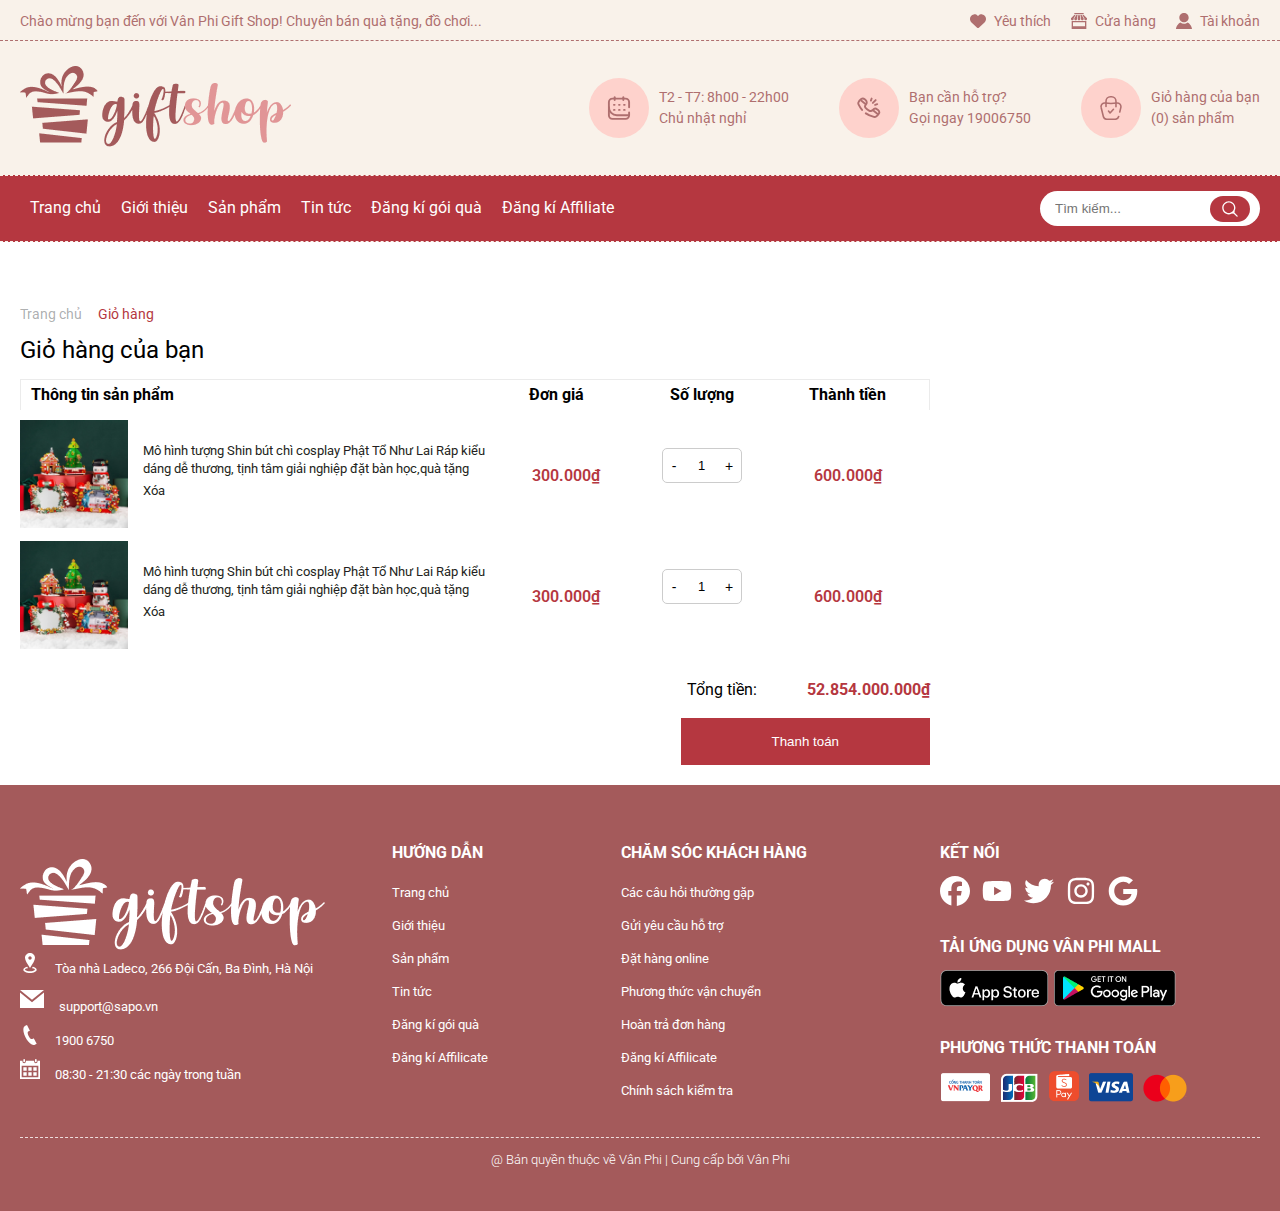
==== cart.html @ 2212b84e "cart + payment" ====
<!DOCTYPE html>
<html lang="en">
  <head>
    <meta charset="UTF-8" />
    <meta name="viewport" content="width=device-width, initial-scale=1.0" />
    <link rel="stylesheet" href="./assets/css/header.css" />
    <link rel="stylesheet" href="./assets/css/footer.css" />
    <link rel="stylesheet" href="./assets/css/reset.css" />
    <link rel="stylesheet" href="./assets/css/style.css" />
    <link rel="preconnect" href="https://fonts.googleapis.com" />
    <link rel="preconnect" href="https://fonts.gstatic.com" crossorigin />
    <link rel="stylesheet" href="./assets/css/detailproduct.css" />
    <link rel="stylesheet" href="./assets/css/cart.css" />
    <link
      href="https://fonts.googleapis.com/css2?family=Roboto:ital,wght@0,100;0,300;0,400;0,500;0,700;0,900;1,100;1,300;1,400;1,500;1,700;1,900&display=swap"
      rel="stylesheet"
    />
    <link rel="stylesheet" href="./assets/css/gioithieu.css" />

    <title>Giới thiệu</title>
  </head>
  <body>
    <header class="header">
      <div class="header__wrap-top">
        <div class="container">
          <div class="header__top">
            <div class="header__top-left">
              <p class="header__top-left--welcome">
                Chào mừng bạn đến với Vân Phi Gift Shop! Chuyên bán quà tặng, đồ
                chơi...
              </p>
            </div>

            <div class="header__top-right">
              <div class="header__top-right-list">
                <div class="header__top-right--item">
                  <svg
                    xmlns="http://www.w3.org/2000/svg"
                    viewBox="0 0 512 512"
                    class="header__top-right--icon"
                    fill="currentColor"
                  >
                    <path
                      d="M47.6 300.4L228.3 469.1c7.5 7 17.4 10.9 27.7 10.9s20.2-3.9 27.7-10.9L464.4 300.4c30.4-28.3 47.6-68 47.6-109.5v-5.8c0-69.9-50.5-129.5-119.4-141C347 36.5 300.6 51.4 268 84L256 96 244 84c-32.6-32.6-79-47.5-124.6-39.9C50.5 55.6 0 115.2 0 185.1v5.8c0 41.5 17.2 81.2 47.6 109.5z"
                    />
                  </svg>
                  <a href="#!" class="header__top-right--link">Yêu thích</a>
                </div>

                <div class="header__top-right--item">
                  <svg
                    xmlns="http://www.w3.org/2000/svg"
                    width="24"
                    height="24"
                    viewBox="0 0 24 24"
                    class="header__top-right--icon"
                    fill="currentColor"
                  >
                    <path
                      d="M10 9v-1.098l1.047-4.902h1.905l1.048 4.9v1.098c0 1.067-.933 2.002-2 2.002s-2-.933-2-2zm5 0c0 1.067.934 2 2.001 2s1.999-.833 1.999-1.9v-1.098l-2.996-5.002h-1.943l.939 4.902v1.098zm-10 .068c0 1.067.933 1.932 2 1.932s2-.865 2-1.932v-1.097l.939-4.971h-1.943l-2.996 4.971v1.097zm-4 2.932h22v12h-22v-12zm2 8h18v-6h-18v6zm1-10.932v-1.097l2.887-4.971h-2.014l-4.873 4.971v1.098c0 1.066.933 1.931 2 1.931s2-.865 2-1.932zm15.127-6.068h-2.014l2.887 4.902v1.098c0 1.067.933 2 2 2s2-.865 2-1.932v-1.097l-4.873-4.971zm-.127-3h-14v2h14v-2z"
                    ></path>
                  </svg>
                  <a href="#!" class="header__top-right--link">Cửa hàng</a>
                </div>

                <div class="header__top-right--item">
                  <svg
                    xmlns="http://www.w3.org/2000/svg"
                    width="24"
                    height="24"
                    viewBox="0 0 24 24"
                    class="header__top-right--icon"
                    fill="currentColor"
                  >
                    <path
                      d="M19 7.001c0 3.865-3.134 7-7 7s-7-3.135-7-7c0-3.867 3.134-7.001 7-7.001s7 3.134 7 7.001zm-1.598 7.18c-1.506 1.137-3.374 1.82-5.402 1.82-2.03 0-3.899-.685-5.407-1.822-4.072 1.793-6.593 7.376-6.593 9.821h24c0-2.423-2.6-8.006-6.598-9.819z"
                    ></path>
                  </svg>
                  <a href="#!" class="header__top-right--link">Tài khoản</a>
                </div>
              </div>
            </div>
          </div>
        </div>
      </div>

      <div class="header__wrap-middle">
        <div class="container">
          <div class="header__middle">
            <div class="header__middle-logo">
              <img src="./assets/images/logo.png" alt="" />
            </div>

            <div class="header__middle-list">
              <div class="header__middle-item">
                <div class="header__middle-item--icon">
                  <svg
                    xmlns="http://www.w3.org/2000/svg"
                    width="18"
                    height="19"
                    viewBox="0 0 18 19"
                    fill="none"
                  >
                    <path
                      d="M17 8.99976V4.87129C17 3.32489 15.7464 2.07129 14.2 2.07129H3.8C2.2536 2.07129 1 3.32489 1 4.87129V15.2713C1 16.8177 2.2536 18.0713 3.8 18.0713H14.2C15.7464 18.0713 17 16.8177 17 15.2713V14.0713V12.9998"
                      stroke="#af6f6f"
                      stroke-width="1.5"
                      stroke-linecap="round"
                    ></path>
                    <path
                      d="M5.57227 3.21418V0.928467"
                      stroke="#af6f6f"
                      stroke-width="1.5"
                      stroke-linecap="round"
                    ></path>
                    <path
                      d="M12.4277 3.21418V0.928467"
                      stroke="#af6f6f"
                      stroke-width="1.5"
                      stroke-linecap="round"
                    ></path>
                    <path
                      d="M16.4286 15.2142H7.28572C3.81422 15.2142 1 12.4 1 8.92847V8.92847"
                      stroke="#af6f6f"
                      stroke-width="1.5"
                      stroke-linecap="round"
                    ></path>
                    <path
                      d="M5 7H5.5"
                      stroke="#af6f6f"
                      stroke-width="1.5"
                      stroke-linecap="round"
                    ></path>
                    <path
                      d="M9 7H9.5"
                      stroke="#af6f6f"
                      stroke-width="1.5"
                      stroke-linecap="round"
                    ></path>
                    <path
                      d="M13 7H13.5"
                      stroke="#af6f6f"
                      stroke-width="1.5"
                      stroke-linecap="round"
                    ></path>
                    <path
                      d="M5 11H5.5"
                      stroke="#af6f6f"
                      stroke-width="1.5"
                      stroke-linecap="round"
                    ></path>
                    <path
                      d="M9 11H9.5"
                      stroke="#af6f6f"
                      stroke-width="1.5"
                      stroke-linecap="round"
                    ></path>
                    <path
                      d="M13 11H13.5"
                      stroke="#af6f6f"
                      stroke-width="1.5"
                      stroke-linecap="round"
                    ></path>
                  </svg>
                </div>
                <div class="header__middle-item--info">
                  <p class="header__middle-iten--info-t1">
                    T2 - T7: 8h00 - 22h00
                  </p>
                  <p class="header__middle-iten--info-t1">Chủ nhật nghỉ</p>
                </div>
              </div>

              <div class="header__middle-item">
                <div class="header__middle-item--icon">
                  <svg
                    xmlns="http://www.w3.org/2000/svg"
                    width="19"
                    height="17"
                    viewBox="0 0 19 17"
                    fill="none"
                  >
                    <path
                      d="M6.99927 12.7424C8.77131 13.9643 10.8602 14.8681 13.3654 15.5408C13.9747 15.7044 14.634 15.6225 15.1459 15.254C15.9483 14.6764 16.628 13.9696 17.2375 13.0663C17.8832 12.1091 17.5705 10.8422 16.6722 10.1163L16.0459 9.61024C15.0002 8.76537 13.4711 8.89649 12.5843 9.90707L12.5192 9.98135C11.7753 10.8291 10.5448 11.0909 9.56067 10.5391C8.31266 9.83934 7.45351 9.19702 6.81334 8.46692C6.14401 7.70356 6.32279 6.57572 6.99282 5.81211L7.0865 5.70535C8.02146 4.63981 7.88224 3.0139 6.77975 2.12308L6.10486 1.57775C5.29948 0.926995 4.15554 0.814309 3.32408 1.4327C2.20951 2.26165 1.48844 3.12803 1.10287 4.15677C0.920329 4.64382 0.994043 5.18274 1.21916 5.65148C2.03151 7.34296 2.94441 8.7899 3.99927 10.0286"
                      stroke="#af6f6f"
                      stroke-width="1.5"
                      stroke-linecap="round"
                    ></path>
                    <path
                      d="M3.06055 2.44849L7.18689 5.78264"
                      stroke="#af6f6f"
                      stroke-width="1.5"
                    ></path>
                    <path
                      d="M14.7832 2.24194L12.5672 4.44219"
                      stroke="#af6f6f"
                      stroke-width="1.5"
                      stroke-linecap="round"
                    ></path>
                    <path
                      d="M16 5.41504L14.3151 6.00008"
                      stroke="#af6f6f"
                      stroke-width="1.5"
                      stroke-linecap="round"
                    ></path>
                    <path
                      d="M11 2.67432L11.5992 1.00007"
                      stroke="#af6f6f"
                      stroke-width="1.5"
                      stroke-linecap="round"
                    ></path>
                    <path
                      d="M12.6875 10.2283L16.8138 13.5624"
                      stroke="#af6f6f"
                      stroke-width="1.5"
                    ></path>
                  </svg>
                </div>
                <div class="header__middle-item--info">
                  <p class="header__middle-iten--info-t1">Bạn cần hỗ trợ?</p>
                  <p class="header__middle-iten--info-t1">Gọi ngay 19006750</p>
                </div>
              </div>

              <div class="header__middle-item">
                <div class="header__middle-item--icon">
                  <svg
                    xmlns="http://www.w3.org/2000/svg"
                    viewBox="0 0 20.5 22.88"
                  >
                    <g id="Layer_2" data-name="Layer 2">
                      <g id="Layer_1-2" data-name="Layer 1">
                        <path
                          d="M5,6.68l-.12.74Zm10.55,0,.12.74Zm4.14,4.22.73.17h0Zm-1.37,8.85a.75.75,0,1,0-1.46-.36ZM3,19.58l.73-.18ZM.85,10.89l.73-.18Zm17,4.18a.74.74,0,0,0,.55.9.75.75,0,0,0,.91-.55Zm-13-7.65a31.78,31.78,0,0,0,10.79,0L15.4,6a30.5,30.5,0,0,1-10.31,0Zm9.47,14H6.19v1.5h8.13Zm-10.64-2-2.1-8.69-1.46.36,2.1,8.69Zm2.51,2a2.57,2.57,0,0,1-2.51-2l-1.46.36a4.08,4.08,0,0,0,4,3.12Zm10.64-2a2.58,2.58,0,0,1-2.51,2v1.5a4.08,4.08,0,0,0,4-3.12Zm-1.19-12a2.81,2.81,0,0,1,3.29,3.3l1.46.35A4.31,4.31,0,0,0,15.4,6ZM5.09,5.94a4.3,4.3,0,0,0-5,5.13l1.46-.36A2.8,2.8,0,0,1,4.85,7.42Zm13.84,4.79-1.05,4.34,1.46.35,1.05-4.34Z"
                          fill="#af6f6f"
                        ></path>
                        <path
                          d="M4.74,10.05a.75.75,0,0,0,1.5,0Zm.75-5.14h0Zm8.75,5.34a.75.75,0,0,0,1.5,0Zm-8-.2V4.91H4.74v5.14ZM9.64,1.5h1.19V0H9.64Zm1.19,0a3.41,3.41,0,0,1,3.41,3.41h1.5A4.91,4.91,0,0,0,10.83,0ZM6.24,4.91A3.41,3.41,0,0,1,9.64,1.5V0a4.9,4.9,0,0,0-4.9,4.91Zm8,0v5.34h1.5V4.91Z"
                          fill="#af6f6f"
                        ></path>
                        <path
                          class="zz"
                          d="M7.86,14.41l1.5,1.78,3.25-3.56"
                          fill="none"
                          stroke="#af6f6f"
                          stroke-linecap="round"
                          stroke-linejoin="round"
                          stroke-width="1.5"
                        ></path>
                      </g>
                    </g>
                  </svg>
                </div>
                <div class="header__middle-item--info">
                  <div class="header__middle-item--link">
                    <p class="header__middle-iten--info-t1">Giỏ hàng của bạn</p>
                    <p class="header__middle-iten--info-t1">(0) sản phẩm</p>
                  </div>
                </div>
              </div>
            </div>
          </div>
        </div>
      </div>

      <div class="header__wrap-menu">
        <div class="container">
          <div class="header__menu">
            <nav class="header__menu-left">
              <ul class="header__menu-list">
                <li>
                  <a href="./index.html" class="header__menu-link">Trang chủ</a>
                </li>
                <li>
                  <a href="#!" class="header__menu-link">Giới thiệu</a>
                </li>
                <li>
                  <a href="#!" class="header__menu-link">Sản phẩm</a>
                  <div class="header__menu-dropdown">
                    <div class="header__menu-dropdown-item">
                      <ul class="header__menu-wrap">
                        <li>Set quà tặng</li>
                        <li>Mèo thần tài</li>
                        <li>Móc khóa</li>
                        <li>Văn phòng phẩm</li>
                      </ul>
                    </div>
                    <div class="header__menu-dropdown-item">
                      <ul class="header__menu-wrap">
                        <li>Set quà tặng</li>
                        <li>Mèo thần tài</li>
                        <li>Móc khóa</li>
                        <li>Văn phòng phẩm</li>
                      </ul>
                    </div>
                    <div class="header__menu-dropdown-item">
                      <ul class="header__menu-wrap">
                        <li>Set quà tặng</li>
                        <li>Mèo thần tài</li>
                        <li>Móc khóa</li>
                        <li>Văn phòng phẩm</li>
                      </ul>
                    </div>
                    <div class="header__menu-dropdown-item">
                      <ul class="header__menu-wrap">
                        <li>Set quà tặng</li>
                        <li>Mèo thần tài</li>
                        <li>Móc khóa</li>
                        <li>Văn phòng phẩm</li>
                      </ul>
                    </div>
                  </div>
                </li>
                <li>
                  <a href="#!" class="header__menu-link">Tin tức</a>
                </li>
                <li>
                  <a href="#!" class="header__menu-link">Đăng kí gói quà</a>
                </li>
                <li>
                  <a href="#!" class="header__menu-link">Đăng kí Affiliate</a>
                </li>
              </ul>
            </nav>

            <div class="header__menu-right">
              <form action="" class="header__menu-search">
                <input
                  type="text"
                  placeholder="Tìm kiếm..."
                  class="header__menu-search-bar"
                />
                <span class="header__search-btn">
                  <button class="header__search-btn--icon">
                    <svg
                      xmlns="http://www.w3.org/2000/svg"
                      width="18"
                      height="18"
                      viewBox="0 0 18 18"
                      fill="none"
                    >
                      <path
                        fill-rule="evenodd"
                        clip-rule="evenodd"
                        d="M7.66667 1.75C4.39898 1.75 1.75 4.39898 1.75 7.66667C1.75 10.9344 4.39898 13.5833 7.66667 13.5833C10.9344 13.5833 13.5833 10.9344 13.5833 7.66667C13.5833 4.39898 10.9344 1.75 7.66667 1.75ZM0.25 7.66667C0.25 3.57055 3.57055 0.25 7.66667 0.25C11.7628 0.25 15.0833 3.57055 15.0833 7.66667C15.0833 11.7628 11.7628 15.0833 7.66667 15.0833C3.57055 15.0833 0.25 11.7628 0.25 7.66667Z"
                        fill="white"
                      ></path>
                      <path
                        fill-rule="evenodd"
                        clip-rule="evenodd"
                        d="M12.0244 12.0252C12.3173 11.7323 12.7921 11.7323 13.085 12.0252L17.5295 16.4697C17.8224 16.7625 17.8224 17.2374 17.5295 17.5303C17.2366 17.8232 16.7617 17.8232 16.4688 17.5303L12.0244 13.0859C11.7315 12.793 11.7315 12.3181 12.0244 12.0252Z"
                        fill="white"
                      ></path>
                      <path
                        fill-rule="evenodd"
                        clip-rule="evenodd"
                        d="M13.4904 10.918C13.9039 10.9426 14.2191 11.2977 14.1945 11.7112C14.1549 12.3767 14.0217 13.0217 13.5448 13.4941C13.0819 13.9527 12.4326 14.1079 11.7576 14.1891C11.3463 14.2385 10.9729 13.9452 10.9234 13.534C10.874 13.1227 11.1672 12.7492 11.5785 12.6998C12.204 12.6246 12.4068 12.5101 12.4892 12.4285C12.5576 12.3607 12.663 12.195 12.6971 11.6221C12.7218 11.2086 13.0769 10.8934 13.4904 10.918Z"
                        fill="white"
                      ></path>
                    </svg>
                  </button>
                </span>
              </form>
            </div>
          </div>
        </div>
      </div>
    </header>

    <main class="main">
      <section class="breadcrumbs">
        <div class="container">
          <ul class="breadcrumb">
            <li class="home">
              <a href="/index.html">Trang chủ</a>
              <i class="fa-solid fa-greater-than"></i>
            </li>
            <li class="home">
              <strong>
                <span>Giỏ hàng</span>
              </strong>
            </li>
          </ul>
        </div>
      </section>

      <div class="cart-layout">
        <div class="container">
          <h1 class="product-detail__title">Giỏ hàng của bạn</h1>

          <div class="cart-layout__main-content">
            <div class="cart-layout__main-content-left">
              <div class="cart-layout__header-info">
                <div class="cart-layout__header-info--1">
                  Thông tin sản phẩm
                </div>
                <div class="cart-layout__header-info--2">Đơn giá</div>
                <div class="cart-layout__header-info--3">Số lượng</div>
                <div class="cart-layout__header-info--4">Thành tiền</div>
              </div>

              <div class="cart-layout__item">
                <a href="" class="cart-layout__link">
                  <img src="./assets/images/product-1.png" alt="" />
                </a>

                <div class="cart-layout__item-info">
                  <div class="cart-layout__item-info--name">
                    <a href="#!"
                      >Mô hình tượng Shin bút chì cosplay Phật Tổ Như Lai Ráp
                      kiểu dáng dễ thương, tịnh tâm giải nghiệp đặt bàn học,quà
                      tặng</a
                    >
                    <a href="" class="cart-layout__item-remove">Xóa</a>
                  </div>
                  <div class="cart-layout__item-info--price">300.000₫</div>
                  <div class="cart-layout__item-info--form">
                    <div class="product-detail__form">
                      <div class="product-detail__form-group">
                        <div class="product-detail__form-quantity">
                          <div class="product-detail__form-quantity-control">
                            <button class="product-detail__form-btn1">-</button>
                            <input
                              type="text"
                              class="product-detail__form-mid"
                              value="1"
                            />
                            <button class="product-detail__form-btn2">+</button>
                          </div>
                        </div>
                      </div>
                    </div>
                  </div>
                  <div class="cart-layout__item-info--amount">600.000₫</div>
                </div>
              </div>

              <div class="cart-layout__item">
                <a href="" class="cart-layout__link">
                  <img src="./assets/images/product-1.png" alt="" />
                </a>

                <div class="cart-layout__item-info">
                  <div class="cart-layout__item-info--name">
                    <a href="#!"
                      >Mô hình tượng Shin bút chì cosplay Phật Tổ Như Lai Ráp
                      kiểu dáng dễ thương, tịnh tâm giải nghiệp đặt bàn học,quà
                      tặng</a
                    >
                    <a href="" class="cart-layout__item-remove">Xóa</a>
                  </div>
                  <div class="cart-layout__item-info--price">300.000₫</div>
                  <div class="cart-layout__item-info--form">
                    <div class="product-detail__form">
                      <div class="product-detail__form-group">
                        <div class="product-detail__form-quantity">
                          <div class="product-detail__form-quantity-control">
                            <button class="product-detail__form-btn1">-</button>
                            <input
                              type="text"
                              class="product-detail__form-mid"
                              value="1"
                            />
                            <button class="product-detail__form-btn2">+</button>
                          </div>
                        </div>
                      </div>
                    </div>
                  </div>
                  <div class="cart-layout__item-info--amount">600.000₫</div>
                </div>
              </div>

              <div class="cart-layout__bottom">
                <div class="cart-layout__sub-total">
                  <span>Tổng tiền:</span>
                  <div class="cart_layout__subtotal--total">52.854.000.000₫</div>
                </div>
  
                <div class="cart-layout--checkout">
                  <button>Thanh toán</button>
                </div>
              </div>
            </div>

            <div class="cart-layout__main-content-right">
              
            </div>
          </div>
        </div>
      </div>
    </main>

    <footer class="footer">
      <div class="mid-footer">
        <div class="container">
          <div class="footer__wrap">
            <div class="footer__left">
              <div class="footer__logo">
                <img src="./assets/images/logo-footer.webp" alt="" />
              </div>

              <div class="footer__contact">
                <ul class="footer_contact-list">
                  <li class="footer__contact-item">
                    <svg
                      xmlns="http://www.w3.org/2000/svg"
                      width="20"
                      height="20"
                      viewBox="0 0 24 24"
                      fill="currentColor"
                    >
                      <path
                        d="M12 0c-3.148 0-6 2.553-6 5.702 0 3.148 2.602 6.907 6 12.298 3.398-5.391 6-9.15 6-12.298 0-3.149-2.851-5.702-6-5.702zm0 8c-1.105 0-2-.895-2-2s.895-2 2-2 2 .895 2 2-.895 2-2 2zm8 12c0 2.209-3.581 4-8 4s-8-1.791-8-4c0-1.602 1.888-2.98 4.608-3.619l1.154 1.824c-.401.068-.806.135-1.178.242-3.312.949-3.453 2.109-.021 3.102 2.088.603 4.777.605 6.874-.001 3.619-1.047 3.164-2.275-.268-3.167-.296-.077-.621-.118-.936-.171l1.156-1.828c2.723.638 4.611 2.016 4.611 3.618z"
                      ></path>
                    </svg>
                    <a href="#!"
                      >Tòa nhà Ladeco, 266 Đội Cấn, Ba Đình, Hà Nội</a
                    >
                  </li>
                  <li class="footer__contact-item">
                    <svg
                      xmlns="http://www.w3.org/2000/svg"
                      width="24"
                      height="24"
                      viewBox="0 0 24 24"
                      fill="currentColor"
                    >
                      <path
                        d="M12 12.713l-11.985-9.713h23.97l-11.985 9.713zm0 2.574l-12-9.725v15.438h24v-15.438l-12 9.725z"
                      ></path>
                    </svg>
                    <a href="#!">support@sapo.vn</a>
                  </li>
                  <li class="footer__contact-item">
                    <svg
                      xmlns="http://www.w3.org/2000/svg"
                      width="20"
                      height="20"
                      viewBox="0 0 24 24"
                      fill="currentColor"
                    >
                      <path
                        d="M20 22.621l-3.521-6.795c-.008.004-1.974.97-2.064 1.011-2.24 1.086-6.799-7.82-4.609-8.994l2.083-1.026-3.493-6.817-2.106 1.039c-7.202 3.755 4.233 25.982 11.6 22.615.121-.055 2.102-1.029 2.11-1.033z"
                      ></path>
                    </svg>
                    <a href="#!">1900 6750</a>
                  </li>
                  <li class="footer__contact-item">
                    <svg
                      xmlns="http://www.w3.org/2000/svg"
                      width="20"
                      height="20"
                      viewBox="0 0 24 24"
                      fill="currentColor"
                    >
                      <path
                        d="M20 20h-4v-4h4v4zm-6-10h-4v4h4v-4zm6 0h-4v4h4v-4zm-12 6h-4v4h4v-4zm6 0h-4v4h4v-4zm-6-6h-4v4h4v-4zm16-8v22h-24v-22h3v1c0 1.103.897 2 2 2s2-.897 2-2v-1h10v1c0 1.103.897 2 2 2s2-.897 2-2v-1h3zm-2 6h-20v14h20v-14zm-2-7c0-.552-.447-1-1-1s-1 .448-1 1v2c0 .552.447 1 1 1s1-.448 1-1v-2zm-14 2c0 .552-.447 1-1 1s-1-.448-1-1v-2c0-.552.447-1 1-1s1 .448 1 1v2z"
                      ></path>
                    </svg>
                    <a href="#!">08:30 - 21:30 các ngày trong tuần</a>
                  </li>
                </ul>
              </div>
            </div>
            <div class="footer__right">
              <div class="footer__help">
                <h4 class="footer-title">Hướng dẫn</h4>
                <ul class="footer_help">
                  <li class="footer__help-item">
                    <a href="#!">Trang chủ</a>
                  </li>
                  <li class="footer__help-item">
                    <a href="#!">Giới thiệu</a>
                  </li>
                  <li class="footer__help-item">
                    <a href="#!">Sản phẩm</a>
                  </li>
                  <li class="footer__help-item">
                    <a href="#!">Tin tức</a>
                  </li>
                  <li class="footer__help-item">
                    <a href="#!">Đăng kí gói quà</a>
                  </li>
                  <li class="footer__help-item">
                    <a href="#!">Đăng kí Affilicate</a>
                  </li>
                </ul>
              </div>

              <div class="footer__help">
                <h4 class="footer-title">Chăm sóc khách hàng</h4>
                <ul class="footer_help">
                  <li class="footer__help-item">
                    <a href="#!">Các câu hỏi thường gặp</a>
                  </li>
                  <li class="footer__help-item">
                    <a href="#!">Gửi yêu cầu hỗ trợ</a>
                  </li>
                  <li class="footer__help-item">
                    <a href="#!">Đặt hàng online </a>
                  </li>
                  <li class="footer__help-item">
                    <a href="#!">Phương thức vận chuyển</a>
                  </li>
                  <li class="footer__help-item">
                    <a href="#!">Hoàn trả đơn hàng</a>
                  </li>
                  <li class="footer__help-item">
                    <a href="#!">Đăng kí Affilicate</a>
                  </li>
                  <li class="footer__help-item">
                    <a href="#!">Chính sách kiểm tra</a>
                  </li>
                </ul>
              </div>

              <div class="footer__connect">
                <div class="footer-title">Kết nối</div>
                <div class="footer-social">
                  <a href="#!"
                    ><svg
                      xmlns="http://www.w3.org/2000/svg"
                      viewBox="0 0 512 512"
                    >
                      <!--!Font Awesome Free 6.6.0 by @fontawesome - https://fontawesome.com License - https://fontawesome.com/license/free Copyright 2024 Fonticons, Inc.-->
                      <path
                        d="M512 256C512 114.6 397.4 0 256 0S0 114.6 0 256C0 376 82.7 476.8 194.2 504.5V334.2H141.4V256h52.8V222.3c0-87.1 39.4-127.5 125-127.5c16.2 0 44.2 3.2 55.7 6.4V172c-6-.6-16.5-1-29.6-1c-42 0-58.2 15.9-58.2 57.2V256h83.6l-14.4 78.2H287V510.1C413.8 494.8 512 386.9 512 256h0z"
                        fill="currentColor"
                      /></svg
                  ></a>
                  <a href="#!"
                    ><svg
                      xmlns="http://www.w3.org/2000/svg"
                      viewBox="0 0 576 512"
                    >
                      <!--!Font Awesome Free 6.6.0 by @fontawesome - https://fontawesome.com License - https://fontawesome.com/license/free Copyright 2024 Fonticons, Inc.-->
                      <path
                        d="M549.7 124.1c-6.3-23.7-24.8-42.3-48.3-48.6C458.8 64 288 64 288 64S117.2 64 74.6 75.5c-23.5 6.3-42 24.9-48.3 48.6-11.4 42.9-11.4 132.3-11.4 132.3s0 89.4 11.4 132.3c6.3 23.7 24.8 41.5 48.3 47.8C117.2 448 288 448 288 448s170.8 0 213.4-11.5c23.5-6.3 42-24.2 48.3-47.8 11.4-42.9 11.4-132.3 11.4-132.3s0-89.4-11.4-132.3zm-317.5 213.5V175.2l142.7 81.2-142.7 81.2z"
                        fill="currentColor"
                      /></svg
                  ></a>
                  <a href="#!"
                    ><svg
                      xmlns="http://www.w3.org/2000/svg"
                      viewBox="0 0 512 512"
                    >
                      <!--!Font Awesome Free 6.6.0 by @fontawesome - https://fontawesome.com License - https://fontawesome.com/license/free Copyright 2024 Fonticons, Inc.-->
                      <path
                        d="M459.4 151.7c.3 4.5 .3 9.1 .3 13.6 0 138.7-105.6 298.6-298.6 298.6-59.5 0-114.7-17.2-161.1-47.1 8.4 1 16.6 1.3 25.3 1.3 49.1 0 94.2-16.6 130.3-44.8-46.1-1-84.8-31.2-98.1-72.8 6.5 1 13 1.6 19.8 1.6 9.4 0 18.8-1.3 27.6-3.6-48.1-9.7-84.1-52-84.1-103v-1.3c14 7.8 30.2 12.7 47.4 13.3-28.3-18.8-46.8-51-46.8-87.4 0-19.5 5.2-37.4 14.3-53 51.7 63.7 129.3 105.3 216.4 109.8-1.6-7.8-2.6-15.9-2.6-24 0-57.8 46.8-104.9 104.9-104.9 30.2 0 57.5 12.7 76.7 33.1 23.7-4.5 46.5-13.3 66.6-25.3-7.8 24.4-24.4 44.8-46.1 57.8 21.1-2.3 41.6-8.1 60.4-16.2-14.3 20.8-32.2 39.3-52.6 54.3z"
                        fill="currentColor"
                      /></svg
                  ></a>
                  <a href="#!"
                    ><svg
                      xmlns="http://www.w3.org/2000/svg"
                      viewBox="0 0 448 512"
                    >
                      <!--!Font Awesome Free 6.6.0 by @fontawesome - https://fontawesome.com License - https://fontawesome.com/license/free Copyright 2024 Fonticons, Inc.-->
                      <path
                        d="M224.1 141c-63.6 0-114.9 51.3-114.9 114.9s51.3 114.9 114.9 114.9S339 319.5 339 255.9 287.7 141 224.1 141zm0 189.6c-41.1 0-74.7-33.5-74.7-74.7s33.5-74.7 74.7-74.7 74.7 33.5 74.7 74.7-33.6 74.7-74.7 74.7zm146.4-194.3c0 14.9-12 26.8-26.8 26.8-14.9 0-26.8-12-26.8-26.8s12-26.8 26.8-26.8 26.8 12 26.8 26.8zm76.1 27.2c-1.7-35.9-9.9-67.7-36.2-93.9-26.2-26.2-58-34.4-93.9-36.2-37-2.1-147.9-2.1-184.9 0-35.8 1.7-67.6 9.9-93.9 36.1s-34.4 58-36.2 93.9c-2.1 37-2.1 147.9 0 184.9 1.7 35.9 9.9 67.7 36.2 93.9s58 34.4 93.9 36.2c37 2.1 147.9 2.1 184.9 0 35.9-1.7 67.7-9.9 93.9-36.2 26.2-26.2 34.4-58 36.2-93.9 2.1-37 2.1-147.8 0-184.8zM398.8 388c-7.8 19.6-22.9 34.7-42.6 42.6-29.5 11.7-99.5 9-132.1 9s-102.7 2.6-132.1-9c-19.6-7.8-34.7-22.9-42.6-42.6-11.7-29.5-9-99.5-9-132.1s-2.6-102.7 9-132.1c7.8-19.6 22.9-34.7 42.6-42.6 29.5-11.7 99.5-9 132.1-9s102.7-2.6 132.1 9c19.6 7.8 34.7 22.9 42.6 42.6 11.7 29.5 9 99.5 9 132.1s2.7 102.7-9 132.1z"
                        fill="currentColor"
                      /></svg
                  ></a>
                  <a href="#!"
                    ><svg
                      xmlns="http://www.w3.org/2000/svg"
                      viewBox="0 0 488 512"
                    >
                      <!--!Font Awesome Free 6.6.0 by @fontawesome - https://fontawesome.com License - https://fontawesome.com/license/free Copyright 2024 Fonticons, Inc.-->
                      <path
                        d="M488 261.8C488 403.3 391.1 504 248 504 110.8 504 0 393.2 0 256S110.8 8 248 8c66.8 0 123 24.5 166.3 64.9l-67.5 64.9C258.5 52.6 94.3 116.6 94.3 256c0 86.5 69.1 156.6 153.7 156.6 98.2 0 135-70.4 140.8-106.9H248v-85.3h236.1c2.3 12.7 3.9 24.9 3.9 41.4z"
                        fill="currentColor"
                      /></svg
                  ></a>

                  <div class="footer-mobile">
                    <h4 class="footer-title">Tải ứng dụng Vân Phi MALL</h4>
                    <div class="footer-mobile-img">
                      <img src="./assets/images/img-app-store.webp" alt="" />
                      <img src="./assets/images/img-google-play.webp" alt="" />
                    </div>
                  </div>

                  <div class="footer-payment">
                    <h4 class="footer-title">Phương thức thanh toán</h4>
                    <div class="footer-payment-img">
                      <div class="footer-payment-item">
                        <img src="./assets/images/icon_payment_1.webp" alt="" />
                      </div>
                      <div class="footer-payment-item">
                        <img src="./assets/images/icon_payment_2.webp" alt="" />
                      </div>
                      <div class="footer-payment-item">
                        <img src="./assets/images/icon_payment_3.webp" alt="" />
                      </div>
                      <div class="footer-payment-item">
                        <img src="./assets/images/icon_payment_4.webp" alt="" />
                      </div>
                      <div class="footer-payment-item">
                        <img src="./assets/images/icon_payment_5.webp" alt="" />
                      </div>
                    </div>
                  </div>
                </div>
              </div>
            </div>
          </div>

          <div class="footer-copyright">
            @ Bản quyền thuộc về Vân Phi | Cung cấp bởi Vân Phi
          </div>
        </div>
      </div>
    </footer>
  </body>
</html>
---- assets/css/header.css ----
.header {
  background-color: #f9f2ea;
  width: 100%;
}

.header__wrap-top {
  height: 41px;
  border-bottom: 1px dashed var(--topbarcolortext);
}

.header__top {
  height: 41px;
  display: flex;
  justify-content: space-between;
  align-items: center;
  /* border-bottom: 1px dashed #af6f6f; */
}
.header__top-left--welcome {
  font-size: 1.4rem;
  color: var(--topbarcolortext);
}

.header__top-right--item {
  display: flex;
  align-items: center;
}

.header__top-right-list {
  height: 21px;
  display: flex;
  gap: 20px;
  align-items: center;
}

.header__top-right--icon {
  width: 16px;
  height: 16px;
  color: var(--topbarcolortext);
}

.header__top-right--link {
  display: block;
  margin-left: 8px;
  color: var(--topbarcolortext);
  font-size: 1.4rem;
  padding: 8px 0;
}

.header__middle {
  padding: 25px 0;
  display: flex;
  justify-content: space-between;
}

.header__middle-list {
  display: flex;
  align-items: center;
  gap: 50px;
}

.header__middle-item {
  display: flex;
  align-items: center;
}
.header__middle-item--icon {
  width: 60px;
  height: 60px;
  display: flex;
  align-items: center;
  justify-content: center;
  border-radius: 50%;
  background: #fed2cc;
  margin-right: 10px;
}
.header__middle-item--icon svg {
  width: 24px;
  height: 24px;
}

.header__middle-item--info {
  color: var(--topbarcolortext);
  font-size: 1.4rem;
}

.header__middle-item--link:hover {
  opacity: 0.7;
}
.header__middle-iten--info-t1 {
  line-height: 21px;
}

.header__wrap-menu {
  background: var(--maincolor);
  border-top: 1px dashed #f9f2ea;
  border-bottom: 1px dashed #f9f2ea;
  padding: 15px 0;
  height: 66.6px;
  display: flex;
  align-items: center;
}

.header__menu {
  display: flex;
  align-items: center;
  justify-content: space-between;
  position: relative;
}
.header__menu-list {
  display: flex;
  align-items: center;
}

.header__menu-link {
  color: #fff;
  padding: 10px 10px;
  height: 100%;
  font-size: 1.6rem;
  display: block;
  /* position: relative; */
}


.header__menu-link.header__dropdown {
  position: relative;
}


.header__menu-link:hover + .header__menu-dropdown,
.header__menu-dropdown:hover {
  opacity: 1;
  visibility: visible; 
}

.header__menu-dropdown {
  position: absolute;
  display: flex;
  width: 800px;
  background-color: #fff;
  opacity: 0;
  visibility: hidden;
  transition: .25s linear;
  font-weight: bold;
}

.header__menu-dropdown-item {
  width: 25%;
  padding: 10px;
}

.header__menu-wrap li {
  padding: 1.5rem;
}


.header__menu-link:hover {
  background: #d16c6c;
  border-radius: 8px;
  display: inline-block;
}

.header__menu-right {
  width: 220px;
}

.header__menu-search-bar {
  width: 100%;
  height: 35px;
  border-radius: 25px;
  padding-left: 15px;
  padding-right: 50px;
  border: initial;
}

.header__search-btn--icon {
  width: 40px;
  height: 26px;
  background-color: var(--maincolor);
  border: initial;
  border-radius: 25px;
  position: absolute;
  display: flex;
  align-items: center;
  justify-content: center;
  right: 10px;
  bottom: 4px;
}

.header__search-btn--icon svg {
  width: 16px;
  height: 16px;
}
---- assets/css/footer.css ----
.footer {
  background: #a45a5b;
}

.mid-footer {
  padding: 60px 0 30px;
}

.footer__contact-item {
  color: #fff;
  font-size: 1.3rem;
  margin-bottom: 12px;
  position: relative;
  /* padding-left: 30px; */
}

.footer__contact-item a {
  color: #fff;
  padding-left: 12px;
}

.footer__wrap {
  display: flex;
  justify-content: space-between;
  align-items: center;
}

.footer__right {
  display: flex;
  align-items: flex-start;
  justify-content: space-around;
  width: 33.33%;
  flex: 1;
}
.footer-title {
  font-size: 1.6rem;
  margin-bottom: 15px;
  position: relative;
  color: #fff;
  text-transform: uppercase;
  font-weight: 700;
}

.footer__help-item a {
  color: #fff;
  font-size: 1.3rem;
  padding: 10px 0;
  display: block;
}

.footer-social a {
  margin-right: 8px;
  display: inline-block;
}

.footer-social svg {
  width: 30px;
  height: 30px;
  color: #fff;
}

.footer-mobile {
  margin-top: 30px;
}

.footer-payment {
  margin-top: 30px;
}
.footer-payment-item {
  display: inline-block;
  margin-right: 6px;
}

.footer-copyright {
  border-top: 1px dashed rgba(255, 255, 255, 0.8);
  padding: 15px 0;
  color: #fff;
  text-align: center;
  font-weight: 300;
  margin-top: 30px;
  font-size: 1.3rem;
}
---- assets/css/style.css ----
:root {
  --maincolor: #b53740;
  --topbarcolortext: #af6f6f;
}
* {
  box-sizing: border-box;
}

html {
  font-size: 62.5%;
}

body {
  font-family: "Roboto", sans-serif;
  font-size: 1.6rem;
}

li {
  list-style: none;
}

/* common */
.container {
  width: 1240px;
  margin: 0 auto;
}

main {
  margin-top: 30px;
}

.main {
  margin-top: 30px;
}

a {
  text-decoration: none;
}

/* category */
.category {
  display: flex;
  justify-content: space-between;
}
.category-left {
  background: var(--maincolor);
  border-radius: 10px;
  margin-bottom: 20px;
  padding: 11px 15px 10px;
  width: 24%;
  height: 535px;
}

.category__heading {
  display: flex;
  align-items: center;
  width: 100%;
  padding: 11px 15px 10px;
  border-bottom: 1px dashed #e1e1e1;
}
.category__icon {
  width: 25px;
  height: 20px;
  margin-right: 10px;
}
.category__title {
  color: #fff;
  font-size: 2.3rem;
  font-weight: 700;
  /* padding: 11px 15px 10px; */
}

.category__item--link {
  display: block;
  padding: 12px 15px;
  font-size: 1.4rem;
  color: #fff;
  border-bottom: 1px dashed #e1e1e1;
}

.category-right {
  display: grid;
  gap: 10px;
  grid-template-columns: 445px 445px;
  grid-template-rows: 362px 244px;
}

.category_slider-1 {
  width: 900px;
  height: 362px;
  object-fit: cover;
  grid-column: 1 / 3;
  grid-row: 1 / 2;
  border-radius: 15px;
}
.category_slider-2 {
  grid-row: 2 / 3;
  grid-column: 1 / 2;
}
.category_slider-3 {
  grid-column: 2 / 3;
  grid-row: 2 / 3;
}

/* flashsale */
.flashsale {
  margin: 15px 0 20px;
  width: 900px;
  /* height: 532px; */
  padding: 20px;
  border-radius: 20px;
  background-color: var(--maincolor);
  float: right;
  /* margin-left: auto; */
}

.flashsale__title {
  font-weight: 700;
  font-size: 2.8rem;
  text-transform: uppercase;
  margin: 0 0 55px;
  padding: 25px 0 0;
}

.snowflake {
  width: 40px;
}

.flashsale__title a {
  color: #fff;
  text-align: center;
  display: block;
}

.flashsale__product {
  padding: 20px;
  border: 1px dashed #fff;
  border-radius: 20px;
}

.flashsale__product-list {
  display: flex;
  justify-content: space-between;
  align-items: center;
}

.flashsale__product-item {
  box-sizing: content-box;
  width: 172px;
  padding: 10px;
  background-color: #fff;
  border-radius: 10px;
  position: relative;
}

.flashsale__product-smart {
  position: absolute;
  top: 16px;
  left: 16px;
  font-size: 1.2rem;
  border-radius: 5px;
  color: #ffff;
  height: 24px;
  width: 50px;
  text-align: center;
  display: flex;
  align-items: center;
  justify-content: center;
  font-weight: bold;
  background: var(--maincolor);
}
.flashsale__product-thumb {
  width: 172px;
  height: 172px;
  object-fit: cover;
  cursor: pointer;
  margin-bottom: 15px;
  position: relative;
}

.flashsale__product-thumb:hover + .flashsale__product-like,
.flashsale__product-like:hover {
  opacity: 1;
}

.flashsale__product-like {
  position: absolute;
  color: var(--maincolor);
  top: 10px;
  left: 150px;
  width: 30px;
  height: 30px;
  background-color: #f6dee1;
  border-radius: 50%;
  text-align: center;
  display: flex;
  justify-content: center;
  align-items: center;
  opacity: 0;
  transition: 0.3s linear;
}
.flashsale__product-name a {
  font-size: 1.4rem;
  color: #3c3b3b;
  line-height: 21px;
}

.flashsale__product-name:hover a {
  color: var(--maincolor);
}

.flashsale__product-name {
  margin-bottom: 18px;
}

.flashsale__product-pricebox {
  display: flex;
  justify-content: space-between;
  align-items: center;
  margin-bottom: 10px;
}

.flashsale__product-pricebox-left {
  display: flex;
  flex-direction: column;
  gap: 10px;
}

.flashsale__product-pricebox span:first-child {
  color: #db5f5f;
  font-weight: 700;
  /* font-size: 1.6rem; */
}

.flashsale__product-pricebox span:last-child {
  color: #76809b;
  font-size: 1.2rem;
  text-decoration: line-through;
}

.flashsale__product-cart {
  color: var(--maincolor);
  width: 16px;
  height: 18px;
  display: block;
}

.flashsale__product-btn-cart {
  background: initial;
  box-shadow: 0 0 4px 0 var(--maincolor);
  width: 35px;
  height: 35px;
  display: inline-flex;
  border-radius: 100%;
  align-items: center;
  justify-content: center;
  margin-bottom: 5px;
  border: initial;
  cursor: pointer;
  transition: 0.3s;
}

.flashsale__product-btn-cart:hover {
  opacity: 0.7;
}

.flashsale__product-title-open {
  font-size: 1.2rem;
  margin: 0 0 3px;
}

.line {
  height: 9px;
  background: #dfdfdf;
  border-radius: 5px;
  position: relative;
  margin-top: 5px;
}
.line span {
  width: 62%;
  display: block;
  height: 9px;
  background-color: var(--maincolor);
  -webkit-animation: progress_bar_fill 2s linear infinite;
  animation: progress_bar_fill 2s linear infinite;
  background-image: linear-gradient(
    45deg,
    rgba(255, 255, 255, 0.15) 25%,
    transparent 25%,
    transparent 50%,
    rgba(255, 255, 255, 0.15) 50%,
    rgba(255, 255, 255, 0.15) 75%,
    transparent 75%,
    transparent
  );
  background-size: 40px 40px;
  border-radius: 5px;
}

@keyframes progress_bar_fill {
  0% {
    background-position: 0 0;
  }
  100% {
    background-position: 40px 0px;
  }
}

/* outstanding */

.outstanding {
  width: 910px;
  margin-bottom: 25px;
  padding: 20px;
  background: #fff3f3;
  border-radius: 20px;
  box-shadow: 0 4px 4px 0 rgba(0, 0, 0, 0.15);
  float: right;
}

.outstanding__heading {
  text-align: center;
  font-size: 2.8rem;
  font-weight: 700;
  line-height: 1;
  text-transform: uppercase;
  position: relative;
  padding-bottom: 10px;
  margin-bottom: 30px;
  color: #865545;
}

.outstanding__heading::before {
  content: "";
  position: absolute;
  border-bottom: 1px dashed #865545;
  width: 200px;
  bottom: 0;
  left: 50%;
  transform: translateX(-50%);
}

.outstanding__wrap {
  display: grid;
  gap: 15px;
  grid-template-columns: repeat(6, 1fr);
  text-align: center;
  overflow: auto;
}
.outstanding__item-title {
  font-size: 1.4rem;
  line-height: 20px;
  margin-top: 10px;
}

/* bestseller */
.bestseller {
  width: 910px;
  /* margin-bottom: 25px; */
  padding: 20px;
  background: #fff3f3;
  border-radius: 20px;
  height: 850px;
  float: right;
}

.bestseller__bottom {
  margin-top: 10px;
}

.bestseller__heading {
  text-align: center;
  font-size: 2.8rem;
  font-weight: 700;
  line-height: 1;
  text-transform: uppercase;
  position: relative;
  padding-bottom: 10px;
  margin-bottom: 30px;
  color: #865545;
}

.bestseller__heading::before {
  content: "";
  position: absolute;
  border-bottom: 1px dashed #865545;
  width: 200px;
  bottom: 0;
  left: 50%;
  transform: translateX(-50%);
}

.bestseller__wrap {
  display: grid;
  grid-template-columns: repeat(4, 1fr);
  text-align: center;
  gap: 10px;
  position: absolute;
  overflow: auto;
}

.bestseller__item-img {
  width: 100%;
  height: 183px;
  object-fit: cover;
}

.bestseller__item {
  position: relative;
  background: #fff;
  padding: 10px;
  border-radius: 10px;
  margin-bottom: 20px;
  box-shadow: 0 4px 4px 0 rgba(0, 0, 0, 0.15);
}

.bestseller__item-link:hover .bestseller__item-like,
.bestseller__item-like:hover {
  opacity: 1;
}

.bestseller__item-like {
  position: absolute;
  color: var(--maincolor);
  top: 10px;
  left: 160px;
  width: 30px;
  height: 30px;
  background-color: #f6dee1;
  border-radius: 50%;
  text-align: center;
  display: flex;
  justify-content: center;
  align-items: center;
  opacity: 0;
  transition: 0.3s linear;
}

.bestseller__item-name {
  color: #3c3b3b;
  overflow: hidden;
  width: 183px;
  text-align: left;
  font-size: 1.4rem;
  margin-top: 10px;
  line-height: 20px;
}

.bestseller__item-pricebox {
  display: flex;
  justify-content: space-between;
  align-items: flex-start;
  margin-top: 20px;
}

.bestseller__item-pricebox {
  padding-bottom: 20px;
}
.bestseller__item-price {
  color: #db5f5f;
  font-weight: 700;
}

.bestseller__item-btn-cart {
  background: initial;
  box-shadow: 0 0 4px 0 var(--maincolor);
  width: 35px;
  height: 35px;
  display: inline-flex;
  border-radius: 100%;
  align-items: center;
  justify-content: center;
  margin-bottom: 5px;
  border: initial;
  position: relative;
  cursor: pointer;
  z-index: 99;
  transition: 0.25s linear;
}

.bestseller__item-btn-cart:hover {
  opacity: 0.7;
}

.bestseller__bottom {
  text-align: center;
}

.bestseller-viewmore {
  background: var(--maincolor);
  height: 50px;
  width: 200px;
  font-size: 16px;
  font-weight: bold;
  display: inline-flex;
  align-items: center;
  justify-content: center;
  border-radius: 10px;
  border: none;
  cursor: pointer;
}

.bestseller-viewmore a {
  color: #fff;
}

.bestseller__bottom {
  width: 910px;
  float: right;
}

/* banner */
.banner {
  width: 910px;
  float: right;
  margin-top: 30px;
  display: grid;
  grid-template-columns: repeat(3, 1fr);
  float: right;
}

/* policy */
.policy {
  width: 290px;
  margin-bottom: 20px;
  background: #fff;
  padding: 25px 15px;
  border-radius: 10px;
  box-shadow: 0 4px 4px 0 rgba(0, 0, 0, 0.05);
}

.policy__item {
  border-bottom: 1px dashed #593529;
  text-align: center;
  padding-bottom: 30px;
  margin-bottom: 30px;
}

.policy__title {
  color: #443838;
  margin-top: 15px;
  font-size: 1.6rem;
}

.policy__info p {
  color: #707070;
  font-size: 1.4rem;
  margin-top: 15px;
}

/* aside banner */
.aside__banner {
  margin-bottom: 20px;
  background: #fff;
  padding: 15px;
  text-align: center;
  border-radius: 10px;
  box-shadow: 0 4px 4px 0 rgba(0, 0, 0, 0.05);
  width: 290px;
}

.aside__banner img {
  /* vertical-align: middle; */
  width: 260px;
}

/* aside blog */
.aside__blog {
  width: 290px;
  margin-bottom: 20px;
  border-radius: 10px;
  padding: 30px 20px;
  text-align: center;
  /* float: left; */
}

.aside__blog-wrap {
  margin-top: 50px;
}

.aside__blog-item {
  margin-bottom: 20px;
  padding-bottom: 20px;
  border-bottom: 1px dashed #865545;
}
.aside__blog-heading {
  font-size: 28px;
  font-weight: 700;
  line-height: 1;
  text-transform: uppercase;
  position: relative;
  padding-bottom: 10px;
  margin-bottom: 30px;
}
.aside__blog-heading::after {
  content: "";
  position: absolute;
  border-bottom: 1px dashed #865545;
  width: 200px;
  bottom: 0;
  left: 50%;
  transform: translateX(-50%);
}
.aside__blog-heading {
  color: #865545;
}

.aside__blog-thumb img {
  border-radius: 10px;
  max-width: 100%;
  max-height: 100%;
  width: 100%;
  margin-bottom: 10px;
  /* position: absolute; */
}

.aside__blog-title {
  text-align: center;
  line-height: 1.2;
  font-size: 1.5rem;
  margin: 0 0 8px;
}

.aside__blog-title a {
  color: #212529;
}

.aside__blog-post-time {
  font-size: 1.2rem;
  color: #8a8a8a;
}

.aside__blog-post-time--svg {
  color: #8a8a8a;
}

.cus__review-wrap {
  width: 290px;
  background-image: url("/assets/images/bg.webp");
  background-color: #fff;
  border-radius: 10px;
  padding: 20px 15px;
  background-position: center top;
  background-repeat: no-repeat;
  background-size: contain;
  box-shadow: 0 4px 4px 0 rgba(0, 0, 0, 0.05);
}

.cus__review-item {
  padding: 20px;
  margin-top: 20px;
}
.cus__review-thumb {
  text-align: center;
  position: relative;
  width: 75px;
  margin: auto;
}
.cus__review-thumb img {
  border-radius: 75px;
  overflow: hidden;
  background: #fff;
}

.cus__review-icon-quote svg {
  width: 12px;
}
.cus__review-icon-quote {
  color: #fff;
  width: 25px;
  height: 25px;
  background: #c1cadb;
  border-radius: 25px;
  position: absolute;
  top: 15px;
  right: -15px;
  display: flex;
  justify-content: center;
}

.cus__review-desc {
  margin-top: 20px;
  font-size: 13px;
  color: var(--topbarcolortext);
  font-weight: 400;
  text-align: justify;
  text-align-last: center;
  line-height: 20px;
}

.cus__review-namejob {
  text-align: center;
  color: var(--topbarcolortext);
  font-size: 15px;
  font-weight: bold;
  margin-top: 10px;
}
---- assets/css/detailproduct.css ----
:root {
  --pricecolor: #db5f5f;
  --oldcolor: #f6dee1;
}
* {
  box-sizing: border-box;
}

html {
  font-size: 62.5%;
}

body {
  font-family: "Roboto", sans-serif;
  font-size: 1.6rem;
}

.unit {
  vertical-align: super;
}
.breadcrumb {
  font-size: 14px;
  padding: 15px 0;
  width: 100%;
  text-align: left;
  display: flex;
  gap: 10px;
}

.main {
  padding: 20px 0;
}
.breadcrumb li > a {
  color: rgba(43, 47, 51, 0.4);
}
.breadcrumb li > i {
  font-size: 10px;
  padding: 0px 3px;
  color: rgba(43, 47, 51, 0.4);
}

.breadcrumb li strong span {
  color: var(--maincolor);
}

/* img-block */

.product-detail {
  display: flex;
  column-gap: 10px;
}
.product-detail__left {
  padding: 15px;
  box-shadow: 0 4px 4px 0 rgba(0, 0, 0, 0.3);
}
.product-detail__title {
  font-size: 24px;
  font-weight: 400;
  margin: 0 0 15px;
  line-height: 1.2;
}

.product-detail__img-block {
  display: flex;
  align-items: center;
}

.product-detail__img-block--left {
  display: flex;
  flex-direction: column;
  text-align: center;
}

.product-detail__img-block--left {
  font-size: 30px;
  color: gray;
}

.product-detail__img-block--left img {
  width: 104px;
  height: 114px;
  border-radius: 5px;
  margin: 5px;
  object-fit: cover;
  opacity: 0.5;
  border: 1px solid #f5f6f8;
  transition: 0.25s linear;
  padding: 10px 0;
}

.product-detail__img-block--left img:hover {
  border-color: var(--maincolor);
  cursor: pointer;
  opacity: 1;
}

.product-detail__img-block--right img {
  width: 660px;
  height: 660px;
  object-fit: cover;
  margin-left: 10px;
}

.product-detail__social {
  margin-top: 20px;
  display: flex;
  column-gap: 5px;
  align-items: center;
}
.product-detail__social svg {
  width: 24px;
  height: 24px;
}

.social-item svg {
  color: var(--maincolor);
}

.social-item svg:hover {
  color: #ff5e14;
}

/* productdetail right */
.product-detail__right {
  padding-left: 30px;
  box-shadow: 0 4px 4px 0 rgba(0, 0, 0, 0.3);
  flex: 1;
}

.product-detail__right {
  margin-top: 20px;
}

.product-detail__right-top span {
  color: #212529;
  font-size: 1.5rem;
  display: inline-block;
  margin-bottom: 10px;
}

.product-detail__right-top span strong {
  color: var(--maincolor);
}

.product-detail__rating {
  color: #ffbe00;
  margin: 15px 0;
  font-size: 1.6rem;
  display: flex;
  justify-content: flex-start;
  column-gap: 10px;
}

.product-detail__rating span {
  color: #80bb35;
}

.product-detail__price {
  margin-bottom: 15px;
}
.product-detail__price span {
  font-size: 30px;
  font-weight: 500;
  color: var(--pricecolor);
}

.product-detail__coupon-title {
  text-align: left;
  min-width: 100px;
  font-weight: 700;
}

.product-detail__coupon .product-detail__coupon-list span {
  display: inline-block;
  vertical-align: top;
  padding: 3px 7px;
  margin-bottom: 4px;
  background: var(--oldcolor);
  color: var(--maincolor);
  position: relative;
}

.product-detail__coupon .product-detail__coupon-list span::before {
  content: "";
  left: -3px;
  width: 6px;
  height: calc(100% - 5px);
  position: absolute;
  top: 2.5px;
  background-image: radial-gradient(#fff 2px, transparent 0);
  background-size: 6px 6px;
  background-position-x: -6px;
}

.product-detail__coupon .product-detail__coupon-list span::after {
  content: "";
  width: 6px;
  right: -3px;
  height: calc(100% - 5px);
  position: absolute;
  top: 2.5px;
  background-image: radial-gradient(#fff 2px, transparent 0);
  background-size: 6px 6px;
  background-position-x: -6px;
}

.product-detail__coupon {
  display: flex;
  padding-bottom: 10px;
  align-items: center;
  border-top: 1px solid rgba(43, 47, 51, 0.1);
  border-bottom: 1px solid rgba(43, 47, 51, 0.1);
  padding-top: 15px;
  margin-bottom: 20px;
  position: relative;
}

.product-detail__coupon-detail {
  position: absolute;
  top: 80%;
  left: 0;
  z-index: 99;
  background: #fff;
  border: 1px solid #ebebeb;
  padding: 15px;
  display: none;
}
.product-detail__coupon .product-detail__coupon-detail p {
  position: relative;
  padding-left: 15px;
  margin-bottom: 5px;
  display: flex;
  align-items: center;
}

.product-detail__coupon
  .product-detail__coupon-detail
  .product-detail__coupon-detail-title::before {
  content: "•";
  position: absolute;
  top: 0;
  left: 0;
  font-size: 30px;
  line-height: 24px;
}

.product-detail__coupon-detail b {
  font-weight: bolder;
}

.product-detail__coupon-copy {
  display: inline-block;
  color: #fff;
  width: 30%;
  display: flex;
  justify-content: center;
  align-items: center;
  font-size: 10px;
  cursor: pointer;
  background: var(--maincolor);
  padding: 7px 5px;
  border-radius: 5px;
}

.product-detail__coupon-list:hover + .product-detail__coupon-detail,
.product-detail__coupon-detail:hover {
  display: block;
}

/* form */
.product-detail__form-quantity label {
  min-width: 100px;
  font-weight: 700;
}
.product-detail__form-quantity {
  display: flex;
  align-items: center;
  margin-bottom: 20px;
}

.product-detail__form-quantity-control {
  width: 80px;
  margin-right: 10px;
  position: relative;
  display: flex;
  align-items: center;
}

.product-detail__form-btn1 {
  border: initial;
  width: 25px;
  position: absolute;
  left: 0;
  text-align: center;
  height: 35px;
  cursor: pointer;
  background: initial;
  padding: initial;
  font-size: 14px;
}

.product-detail__form-mid {
  width: 100%;
  height: 35px;
  border: 1px solid #ccc;
  text-align: center;
  font-size: 13px;
  border-radius: 5px;
}

.product-detail__form-btn2 {
  border: initial;
  width: 25px;
  position: absolute;
  right: 0;
  top: 0;
  text-align: center;
  height: 35px;
  cursor: pointer;
  background: initial;
  padding: initial;
  font-size: 14px;
}

.product-detail__button-buy {
  display: inline-block;
  margin-top: 10px;
  margin-right: 10px;
}
.product-detail__add-to-cart {
  border: 1px solid var(--maincolor);
  padding: 15px 18px;
  background: var(--maincolor);
  border-radius: 8px;
  color: #fff;
  font-size: 1.6rem;
}

.product-detail__add-to-cart:hover {
  color: var(--maincolor);
  background: var(--oldcolor);
}
.product-detail__button-buy-now {
  display: inline-block;
}

.product-detail__buy-now {
  border: 1px solid var(--maincolor);
  padding: 15px 18px;
  background: var(--oldcolor);
  border-radius: 8px;
  color: var(--maincolor);
  font-size: 1.6rem;
}

.product-detail__buy-now:hover {
  background: var(--maincolor);
  color: #fff;
}

.policy {
  margin-top: 50px;
  padding-left: 0;
  display: flex;
  flex-direction: column;
  align-items: flex-start;
}
.policy__item {
  display: flex;
  align-items: center;
  justify-content: center;
  border: none;
  margin-bottom: 0;
}

.policy__thumb img {
  width: 60px;
  height: 60px;
  margin-right: 10px;
}

.policy__title {
  margin: 0;
  font-weight: 700;
}
.policy__info {
  text-align: center;
  display: flex;
  flex-direction: column;
  align-items: center;
}

.policy__info p {
  margin-top: 5px;
}

/* about product */
.about-product {
  margin-top: 50px;
}
.about-product__section {
  display: flex;
}
.about-product__title {
  margin: 0 0 20px;
  border-bottom: 1px solid #f2f2f2;
  color: #303030;
  position: relative;
  padding-bottom: 15px;
  font-size: 2rem;
}

.about-product__title--active:hover {
  color: var(--maincolor);
}

.about-product__title::before {
  content: "";
  width: 66px;
  height: 2px;
  background: var(--maincolor);
  border-radius: 5px;
  position: absolute;
  left: 0;
  bottom: -1px;
}

.about-product__content p {
  text-align: left;
  color: #212529;
  line-height: 1.5;
  font-weight: 400;
}

/* blogbar */
.about-product__blogbar {
  width: 290px;
  padding: 15px;
  border-radius: 10px;
  box-shadow: 0 4px 4px 0 rgba(0, 0, 0, 0.05);
}
.about-product__blogbar-content {
  display: flex;
  flex-direction: column;
  row-gap: 10px;
}
.about-product__blogbar-news {
  display: flex;
}
.about-product-blogbar-link img {
  width: 100px;
  object-fit: cover;
  /* min-width: 100%; */
}

.about-product__blogbar-info a {
  text-align: left;
  line-height: 1.5;
  color: #231f20;
  overflow: hidden;
  display: -webkit-box;
  -webkit-line-clamp: 2;
  -webkit-box-orient: vertical;
  margin-left: 15px;
}

/* review product */
.review-product-content {
  background-color: rgba(128, 187, 53, 0.1);
  height: 130px;
  text-align: center;
  padding: 25px 0;
  border: 1px solid #c4cdd5;
}

.review-product-content p {
  color: #212b35;
  margin: 0 0 20px;
  font-size: 1.4rem;
}

.review-product__btn {
  color: #fff;
  background-color: #80bb35;
  cursor: pointer;
  border-radius: 3px;
  border: none;
  padding: 10px 20px;
  min-width: 180px;
  height: 35px;
  /* font-weight: 500; */
}
---- assets/css/cart.css ----
:root {
}
* {
  box-sizing: border-box;
}

html {
  font-size: 62.5%;
}

body {
  font-family: "Roboto", sans-serif;
  font-size: 1.6rem;
}

/* cart header-info */
.cart-layout__header-info {
  display: flex;
  padding: 7px 0;
  border: 1px solid #ebebeb;
  border-bottom: none;
  font-weight: bold;
}

.cart-layout__header-info .cart-layout__header-info--1 {
  width: 51%;
  text-align: left;
  padding-left: 10px;
}

.cart-layout__header-info .cart-layout__header-info--2 {
  width: 16%;
  text-align: center;
}
.cart-layout__header-info .cart-layout__header-info--3 {
  width: 16%;
  text-align: center;
}
.cart-layout__header-info .cart-layout__header-info--4 {
  width: 16%;
  text-align: center;
}

.cart-layout__main-content {
  display: flex;
  width: 910px;
}

.cart-layout__main-content-left {
  display: flex;
  flex-direction: column;
  row-gap: 10px;
}

.cart-layout__item {
  display: flex;
  align-items: center;
}
.cart-layout__item a img {
  width: 108px;
  height: 108px;
}

.cart-layout__item-info {
  display: flex;
  padding-left: 15px;
  padding-right: 10px;
  width: calc(100% - 110px);
  vertical-align: top;
}

.cart-layout__item-info--name {
  width: 50%;
  margin-bottom: 5px;
  /* font-size: 1.6rem; */
}
.cart-layout__item-info .cart-layout__item-info--name a {
  margin-bottom: 4px;
  font-size: 1.3rem;
  /* font-weight: 500; */
  line-height: 18px;
  display: block;
  color: #231f20;
}

.cart-layout__item-info--price {
  display: flex;
  width: 20%;
  align-items: center;
  justify-content: center;
  color: var(--maincolor);
  font-weight: 600;
}
.cart-layout__item-info--amount {
  display: flex;
  width: 20%;
  align-items: center;
  justify-content: center;
  color: var(--maincolor);
  font-weight: 600;
}

.cart-layout__item-info--form {
  display: flex;
  align-items: center;
  justify-content: center;
  width: 20%;
}

.cart-layout__item-remove {
  color: var(--maincolor);
}

.cart-layout__bottom {
  display: flex;
  flex-direction: column;
}
.cart-layout__sub-total {
  /* width: 50%; */
  display: flex;
  justify-content: flex-end;
  

  margin: 20px 0;
}
.cart-layout__sub-total span {
}

.cart_layout__subtotal--total {
  font-weight: bold;
  padding-left: 50px;
  color: var(--maincolor);
}

.cart-layout--checkout {
  width: 100%;
  display: flex;
  justify-content: flex-end;
}
.cart-layout--checkout button {
  background-color: var(--maincolor);
  color: #fff;
  text-align: center;
  padding: 15px 90px;
  border: 1px solid var(--maincolor);
}
---- assets/css/gioithieu.css ----
* {
  box-sizing: border-box;
}

html {
  font-size: 62.5%;
}

body {
  font-family: "Roboto", sans-serif;
  font-size: 1.6rem;
}

.page-title {
    margin-bottom: 12px;
}
.page-title a {
    font-size: 2.8rem;
    color: #212529;
    text-align: left;
}

.page-title a:hover {
    color: var(--maincolor)
}
.page-content {
    font-size: 1.4rem;
    min-height: 400px;
    text-align: left;
    color: #212529;
    line-height: 1.5;
}
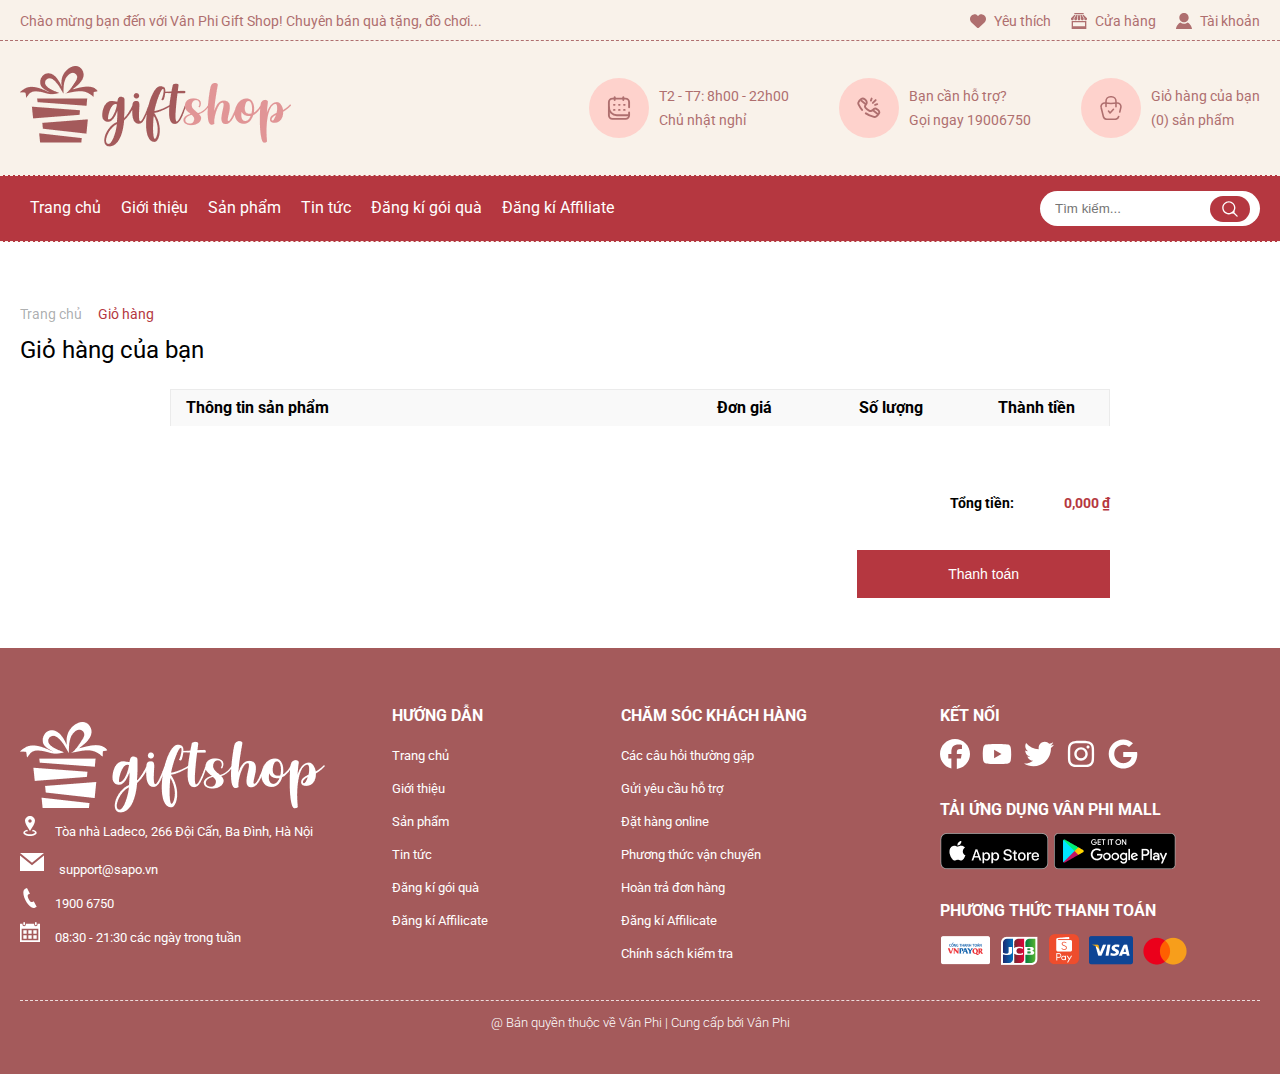
==== commit fed40a3d: "cart + detail product system" ====
--- a/cart.html
+++ b/cart.html
@@ -164,10 +164,10 @@
                   </svg>
                 </div>
                 <div class="header__middle-item--info">
-                  <p class="header__middle-iten--info-t1">
+                  <p class="header__middle-item--info-t1">
                     T2 - T7: 8h00 - 22h00
                   </p>
-                  <p class="header__middle-iten--info-t1">Chủ nhật nghỉ</p>
+                  <p class="header__middle-item--info-t1">Chủ nhật nghỉ</p>
                 </div>
               </div>
 
@@ -217,8 +217,8 @@
                   </svg>
                 </div>
                 <div class="header__middle-item--info">
-                  <p class="header__middle-iten--info-t1">Bạn cần hỗ trợ?</p>
-                  <p class="header__middle-iten--info-t1">Gọi ngay 19006750</p>
+                  <p class="header__middle-item--info-t1">Bạn cần hỗ trợ?</p>
+                  <p class="header__middle-item--info-t1">Gọi ngay 19006750</p>
                 </div>
               </div>
 
@@ -253,8 +253,8 @@
                 </div>
                 <div class="header__middle-item--info">
                   <div class="header__middle-item--link">
-                    <p class="header__middle-iten--info-t1">Giỏ hàng của bạn</p>
-                    <p class="header__middle-iten--info-t1">(0) sản phẩm</p>
+                    <p class="header__middle-item--info">Giỏ hàng của bạn</p>
+                    <p class="header__middle-item--info-t2">(0) sản phẩm</p>
                   </div>
                 </div>
               </div>
@@ -399,93 +399,23 @@
                 <div class="cart-layout__header-info--4">Thành tiền</div>
               </div>
 
-              <div class="cart-layout__item">
-                <a href="" class="cart-layout__link">
-                  <img src="./assets/images/product-1.png" alt="" />
-                </a>
-
-                <div class="cart-layout__item-info">
-                  <div class="cart-layout__item-info--name">
-                    <a href="#!"
-                      >Mô hình tượng Shin bút chì cosplay Phật Tổ Như Lai Ráp
-                      kiểu dáng dễ thương, tịnh tâm giải nghiệp đặt bàn học,quà
-                      tặng</a
-                    >
-                    <a href="" class="cart-layout__item-remove">Xóa</a>
-                  </div>
-                  <div class="cart-layout__item-info--price">300.000₫</div>
-                  <div class="cart-layout__item-info--form">
-                    <div class="product-detail__form">
-                      <div class="product-detail__form-group">
-                        <div class="product-detail__form-quantity">
-                          <div class="product-detail__form-quantity-control">
-                            <button class="product-detail__form-btn1">-</button>
-                            <input
-                              type="text"
-                              class="product-detail__form-mid"
-                              value="1"
-                            />
-                            <button class="product-detail__form-btn2">+</button>
-                          </div>
-                        </div>
-                      </div>
-                    </div>
-                  </div>
-                  <div class="cart-layout__item-info--amount">600.000₫</div>
-                </div>
-              </div>
-
-              <div class="cart-layout__item">
-                <a href="" class="cart-layout__link">
-                  <img src="./assets/images/product-1.png" alt="" />
-                </a>
-
-                <div class="cart-layout__item-info">
-                  <div class="cart-layout__item-info--name">
-                    <a href="#!"
-                      >Mô hình tượng Shin bút chì cosplay Phật Tổ Như Lai Ráp
-                      kiểu dáng dễ thương, tịnh tâm giải nghiệp đặt bàn học,quà
-                      tặng</a
-                    >
-                    <a href="" class="cart-layout__item-remove">Xóa</a>
-                  </div>
-                  <div class="cart-layout__item-info--price">300.000₫</div>
-                  <div class="cart-layout__item-info--form">
-                    <div class="product-detail__form">
-                      <div class="product-detail__form-group">
-                        <div class="product-detail__form-quantity">
-                          <div class="product-detail__form-quantity-control">
-                            <button class="product-detail__form-btn1">-</button>
-                            <input
-                              type="text"
-                              class="product-detail__form-mid"
-                              value="1"
-                            />
-                            <button class="product-detail__form-btn2">+</button>
-                          </div>
-                        </div>
-                      </div>
-                    </div>
-                  </div>
-                  <div class="cart-layout__item-info--amount">600.000₫</div>
-                </div>
+              <div id="cart-items-container">
+                <!-- Sản phẩm trong giỏ hàng sẽ được hiển thị ở đây -->
               </div>
 
               <div class="cart-layout__bottom">
                 <div class="cart-layout__sub-total">
                   <span>Tổng tiền:</span>
-                  <div class="cart_layout__subtotal--total">52.854.000.000₫</div>
-                </div>
-  
+                  <div class="cart_layout__subtotal--total">0₫</div>
+                </div>
+
                 <div class="cart-layout--checkout">
                   <button>Thanh toán</button>
                 </div>
               </div>
             </div>
 
-            <div class="cart-layout__main-content-right">
-              
-            </div>
+            <div class="cart-layout__main-content-right"></div>
           </div>
         </div>
       </div>
@@ -713,5 +643,7 @@
         </div>
       </div>
     </footer>
+
+    <script src="./js/cart.js"></script>
   </body>
 </html>
--- a/assets/css/header.css
+++ b/assets/css/header.css
@@ -61,6 +61,9 @@
 .header__middle-item {
   display: flex;
   align-items: center;
+}
+.header__middle-item--link {
+  color: var(--topbarcolortext);
 }
 .header__middle-item--icon {
   width: 60px;
@@ -85,10 +88,17 @@
 .header__middle-item--link:hover {
   opacity: 0.7;
 }
-.header__middle-iten--info-t1 {
-  line-height: 21px;
-}
-
+
+.header__middle-item--info {
+  display: flex;
+  flex-direction: column;
+  row-gap: 10px;
+  /* align-items: center; */
+  justify-content: center;
+}
+.header__middle-item--info-t2 {
+  margin-top: 10px;
+}
 .header__wrap-menu {
   background: var(--maincolor);
   border-top: 1px dashed #f9f2ea;
--- a/assets/css/detailproduct.css
+++ b/assets/css/detailproduct.css
@@ -63,6 +63,7 @@
 .product-detail__img-block {
   display: flex;
   align-items: center;
+  position: relative;
 }
 
 .product-detail__img-block--left {
@@ -94,6 +95,9 @@
   opacity: 1;
 }
 
+/* slide trượt */
+
+
 .product-detail__img-block--right img {
   width: 660px;
   height: 660px;
@@ -490,3 +494,31 @@
   height: 35px;
   /* font-weight: 500; */
 }
+
+
+.product-detail__img-block--right {
+  position: relative;
+  width: 660px;
+  height: 660px;
+  overflow: hidden;
+}
+
+.product-detail__img-block--right .main-image {
+  position: absolute;
+  width: 100%;
+  height: 100%;
+  object-fit: cover;
+  transition: transform 0.5s ease-in;
+}
+
+.product-detail__img-block--right .main-image.slide-left {
+  transform: translateX(-100%);
+}
+
+.product-detail__img-block--right .main-image.slide-right {
+  transform: translateX(100%);
+}
+
+.product-detail__img-block--right .main-image.show {
+  transform: translateX(0);
+}--- a/assets/css/cart.css
+++ b/assets/css/cart.css
@@ -16,16 +16,17 @@
 /* cart header-info */
 .cart-layout__header-info {
   display: flex;
-  padding: 7px 0;
+  padding: 10px 0;
   border: 1px solid #ebebeb;
   border-bottom: none;
   font-weight: bold;
+  background-color: #f9f9f9;
 }
 
 .cart-layout__header-info .cart-layout__header-info--1 {
-  width: 51%;
+  width: 55%;
   text-align: left;
-  padding-left: 10px;
+  padding-left: 15px;
 }
 
 .cart-layout__header-info .cart-layout__header-info--2 {
@@ -43,22 +44,28 @@
 
 .cart-layout__main-content {
   display: flex;
-  width: 910px;
+  max-width: 960px;
+  flex-direction: column;
+  margin: 0 auto;
+  padding: 10px;
+  width: 100%;
 }
 
 .cart-layout__main-content-left {
   display: flex;
   flex-direction: column;
-  row-gap: 10px;
+  row-gap: 15px;
 }
 
 .cart-layout__item {
   display: flex;
   align-items: center;
+  border: 1px solid #ebebeb;
+  padding-bottom: 10px;
 }
 .cart-layout__item a img {
   width: 108px;
-  height: 108px;
+  height: auto;
 }
 
 .cart-layout__item-info {
@@ -72,20 +79,21 @@
 .cart-layout__item-info--name {
   width: 50%;
   margin-bottom: 5px;
-  /* font-size: 1.6rem; */
 }
 .cart-layout__item-info .cart-layout__item-info--name a {
   margin-bottom: 4px;
-  font-size: 1.3rem;
-  /* font-weight: 500; */
-  line-height: 18px;
+  font-size: 1.4rem;
+  line-height: 1.5;
   display: block;
   color: #231f20;
+  text-overflow: ellipsis;
+  white-space: nowrap;
+  overflow: hidden;
 }
 
 .cart-layout__item-info--price {
   display: flex;
-  width: 20%;
+  width: 16%;
   align-items: center;
   justify-content: center;
   color: var(--maincolor);
@@ -93,7 +101,7 @@
 }
 .cart-layout__item-info--amount {
   display: flex;
-  width: 20%;
+  width: 16%;
   align-items: center;
   justify-content: center;
   color: var(--maincolor);
@@ -104,38 +112,38 @@
   display: flex;
   align-items: center;
   justify-content: center;
-  width: 20%;
+  width: 16%;
 }
 
 .cart-layout__item-remove {
   color: var(--maincolor);
+  cursor: pointer;
+  font-size: 1.2rem;
 }
 
 .cart-layout__bottom {
   display: flex;
   flex-direction: column;
+  padding: 20px 0;
 }
 .cart-layout__sub-total {
   /* width: 50%; */
   display: flex;
   justify-content: flex-end;
-  
-
+  font-size: 1.4rem;
+  font-weight: bold;
   margin: 20px 0;
-}
-.cart-layout__sub-total span {
 }
 
 .cart_layout__subtotal--total {
-  font-weight: bold;
   padding-left: 50px;
   color: var(--maincolor);
 }
 
 .cart-layout--checkout {
-  width: 100%;
   display: flex;
   justify-content: flex-end;
+  margin-top: 20px;
 }
 .cart-layout--checkout button {
   background-color: var(--maincolor);
@@ -143,6 +151,12 @@
   text-align: center;
   padding: 15px 90px;
   border: 1px solid var(--maincolor);
+  font-size: 1.4rem;
+  cursor: pointer;
+}
+
+.cart-layout--checkout button:hover {
+  opacity: 0.7;;
 }
 
 
